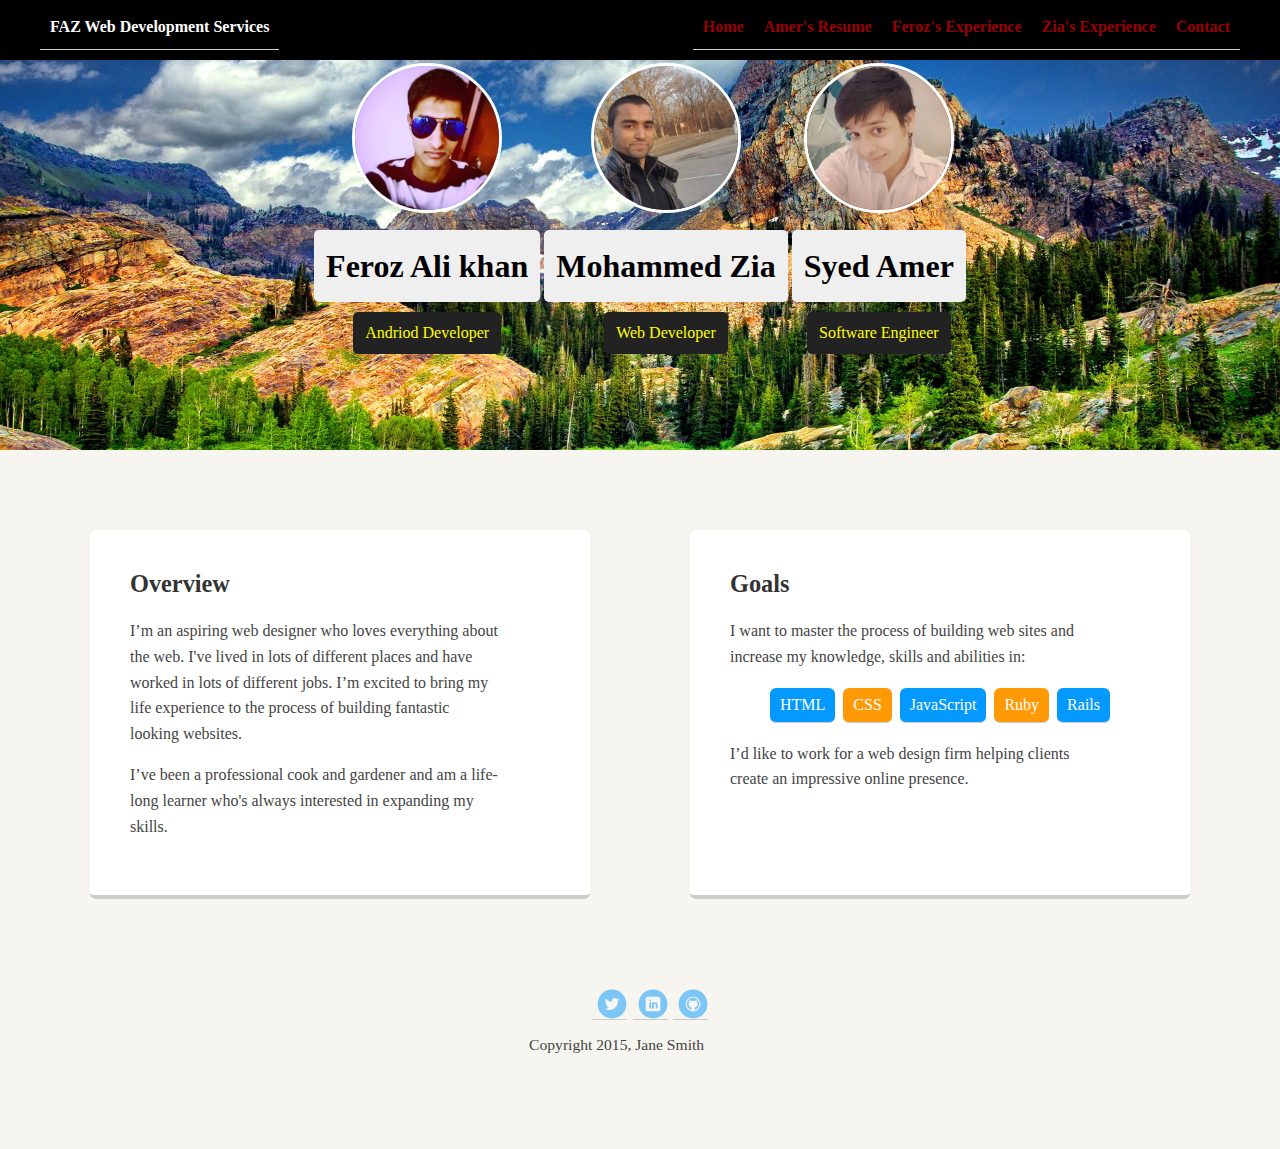
==== index.html @ 7b31d165 "u i" ====
<!doctype html>
<html lang="en">
<head>
  <meta charset="utf-8">
  <title>Amer's, Feroz's and Zia's Profile</title>
  <meta name="viewport" content="width=device-width, initial-scale=1.0">
  <link rel="stylesheet" href="styles.css">
  <link rel="stylesheet" href="resume.css">
    <link rel="stylesheet" href="resume2.css">

  </head>
  <body>

    <div class="main-nav">
        <ul class="nav">
          <li class="name">FAZ Web Development Services</li>
          <li><a href="#">Home</a></li>
          <li><a href="srt-resume.html">Amer's Resume</a></li>
          <li><a href="feroz.html">Feroz's Experience</a></li>
		  <li><a href="#">Zia's Experience</a></li>
          <li><a href="#">Contact</a></li>
        </ul>
    </div>
    <header>
	<TABLE align="center">
	<TR>
	  <TD>
	  <img src="images/feroz.jpg" alt="feroz profile image" class="profile-image">
      <h1 class="tag name">Feroz Ali khan</h1>
      <p class="tag location"> Andriod Developer</p>
	  </TD>
	  <TD>
	   <img src="images/1234.jpg" alt="zia profile image" class="profile-image">
      <h1 class="tag name">Mohammed Zia</h1>
      <p class="tag location"> Web Developer</p>
	  </TD>
	  <TD>
      <img src="images/amer.jpg" alt="Amer profile image" class="profile-image">
      <h1 class="tag name">Syed Amer</h1>
      <p class="tag location"> Software Engineer</p>
	  </TD>
	  </TR>
	 </TABLE>
    </header>
    <main class="flex">
      <div class="card">
        <h2>Overview</h2>
        <p>I’m an aspiring web designer who loves everything about the web. I've lived in lots of different places and have worked in lots of different jobs. I’m excited to bring my life experience to the process of building fantastic looking websites.</p>
        <p>I’ve been a professional cook and gardener and am a life-long learner who's always interested in expanding my skills.</p>
      </div> 

      <div class="card">
        <h2>Goals</h2>
        <p>I want to master the process of building web sites and increase my knowledge, skills and abilities in:</p>
        <ul class="skills">
          <li>HTML</li>
          <li>CSS</li>
          <li>JavaScript</li>
          <li>Ruby</li>
          <li>Rails</li>
        </ul>
        <p>I’d like to work for a web design firm helping clients create an impressive online presence.</p>
      </div> 

    </main>
    <footer>
      <ul>
        <li><a href="#" class="social twitter">Twitter</a></li>
        <li><a href="#" class="social linkedin">LinkedIn</a></li>
        <li><a href="#" class="social github">Github</a></li>
      </ul>
      <p class="copyright">Copyright 2015, Jane Smith</p>
    </footer>
  </body>
  </html>
---- styles.css ----
/* Global Layout Set-up */
* { 
  box-sizing: border-box;
}
  
body {
  margin: 0;
  padding: 0;
  text-align: center;
  font-family: 'Roboto', sans-serif;
  color: #222;
  background: #f7f5f0;
}
/* Link Styles */

a {
  text-decoration: none;
  color: #0499ff;
}
a:hover {
  color: #6633ff;
}

/* Section Styles */

.main-nav {
  width: 100%;
  background: black;
  min-height: 30px;
  padding: 10px;
  position: fixed;
  text-align: center;
}
.nav {
  display: flex;
  justify-content: space-around;
  font-weight: 700;
  list-style-type: none;
  margin: 0 auto;
  padding: 0;
}
.nav .name {
  display: none;
}
.nav li {
  padding: 5px 10px 10px 10px;
}
.nav a {
  transition: all .5s;
}
.nav a:hover {
  color: white
}

header {
  text-align: center;
  background: url('images/stlouis.jpg') no-repeat top center ;
  background-size: cover;
  overflow: hidden;
  padding-top: 10px;
  min-height: 10px;
  
}
header {
  line-height: 1.5;
}
header .profile-image {
  margin-top: 50px;
  width: 150px;
  height: 150px;
  border-radius: 50%;
  border: 3px solid white;
  transition: all .5s;
}
header .profile-image:hover {
  transform: scale(1.2) rotate(5deg);
}
.tag {
  background-color: #efefef;
  color: black;
  padding: 10px;
  border-radius: 5px;
  display: table;
  margin: 10px auto;
} 
.location {
  background-color: #222;
  color: yellow;
}
.card {
  margin: 30px;
  padding: 20px 40px 40px;
  max-width: 500px;
  text-align: left;
  background: #fff;
  border-bottom: 4px solid #ccc;
  border-radius: 6px;
}
.card:hover {
  border-color: #ff99ff;
}

ul.skills {
  padding: 0;
  text-align: center;
}

.skills li {
  border-radius: 6px;
  display: inline-block;
  background: #ff9904;
  color: white;
  padding: 5px 10px;
  margin: 2px;
}

.skills li:nth-child(odd) {
  background: #0399ff;
}

footer {
  width: 100%;
  min-height: 30px;
  padding: 20px 0 40px 20px;
}

footer .copyright {
  top: -8px;
  margin-right: 20px;
  font-size: .75em;
}

footer ul {
  list-style-type: none;
  margin: 0;
  padding: 0;
}

footer ul li {
  display: inline-block;
}

a.social {
  display: inline-block;
  text-indent: -9999px;
  margin-left: 5px;
  width: 30px;
  height: 30px;
  background-size: 30px 30px;
  opacity: .5;
  transition: all .25s;
}
a.twitter {
  background-image: url(images/twitter.svg);
}
a.linkedin {
  background-image: url(images/linkedin.svg);
}
a.github {
  background-image: url(images/github.svg);
}
a.social:hover {
  opacity: 1;
}
.clearfix {
  clear: both;
}

/* Styles for larger screens */
@media screen and (min-width: 720px) {
  
  .flex {
      display: flex;
      max-width: 1200px;
      justify-content: space-around;
      margin: 0 auto;
  }

  header {
    min-height: 450px;
  }

  .nav {
    max-width: 1200px;
  }

  .nav .name {
    display: block;
    margin-right: auto;
    color: white;
  }

  main {
    padding-top: 50px;
  }

  main p {
    line-height: 1.6em;
  }

  footer {
    font-size: 1.3em;
    max-width: 1200px;
    margin: 40px auto;
  }

}
---- resume.css ----
/*
---------------------------------------------------------------------------------
	STRIPPED DOWN RESUME TEMPLATE
    html resume

    v0.9: 5/28/09

    design and code by: thingsthatarebrown.com 
                        (matt brown)
---------------------------------------------------------------------------------
*/


.msg { padding: 10px; background: #222; position: relative; }
.msg h1 { color: #fff;  }
.msg a { margin-left: 20px; background: #408814; color: white; padding: 4px 8px; text-decoration: none; }
.msg a:hover { background: #266400; }

/* //-- yui-grids style overrides -- */
body { font-family: Georgia; color: #444; }
#inner { padding: 10px 80px; margin: 80px auto; background: #f5f5f5; border: solid #666; border-width: 8px 0 2px 0; }
.yui-gf { margin-bottom: 2em; padding-bottom: 2em; border-bottom: 1px solid #ccc; }

/* //-- header, body, footer -- */
#hd { margin: 2.5em 0 3em 0; padding-bottom: 1.5em; border-bottom: 1px solid #ccc }
#hd h2 { text-transform: uppercase; letter-spacing: 2px; }
#bd, #ft { margin-bottom: 2em; }

/* //-- footer -- */
#ft { padding: 1em 0 5em 0; font-size: 92%; border-top: 1px solid #ccc; text-align: center; }
#ft p { margin-bottom: 0; text-align: center;   }

/* //-- core typography and style -- */
#hd h1 { font-size: 48px; text-transform: uppercase; letter-spacing: 3px; }
h2 { font-size: 152% }
h3, h4 { font-size: 122%; }
h1, h2, h3, h4 { color: #333; }
p { font-size: 100%; line-height: 18px; padding-right: 3em; }
a { color: #990003 }
a:hover { text-decoration: none; }
strong { font-weight: bold; }
li { line-height: 24px; border-bottom: 1px solid #ccc; }
p.enlarge { font-size: 144%; padding-right: 6.5em; line-height: 24px; }
p.enlarge span { color: #000 }
.contact-info { margin-top: 7px; }
.first h2 { font-style: italic; }
.last { border-bottom: 0 }


/* //-- section styles -- */

a#pdf { display: block; float: left; background: #666; color: white; padding: 6px 50px 6px 12px; margin-bottom: 6px; text-decoration: none;  }
a#pdf:hover { background: #222; }

.job { position: relative; margin-bottom: 1em; padding-bottom: 1em; border-bottom: 1px solid #ccc; }
.job h4 { position: absolute; top: 0.35em; right: 0 }
.job p { margin: 0.75em 0 3em 0; }

.last { border: none; }
.skills-list {  }
.skills-list ul { margin: 0; }
.skills-list li { margin: 3px 0; padding: 3px 0; }
.skills-list li span { font-size: 152%; display: block; margin-bottom: -2px; padding: 0 }
.talent { width: 32%; float: left }
.talent h2 { margin-bottom: 6px; }

#srt-ttab { margin-bottom: 100px; text-align: center;  }
#srt-ttab img.last { margin-top: 20px }

/* --// override to force 1/8th width grids -- */
.yui-gf .yui-u{width:80.2%;}
.yui-gf div.first{width:12.3%;}
---- resume2.css ----
/*
---------------------------------------------------------------------------------
	STRIPPED DOWN RESUME TEMPLATE
    html resume

    v0.9: 5/28/09

    design and code by: thingsthatarebrown.com 
                        (matt brown)
---------------------------------------------------------------------------------
*/


.msg { padding: 10px; background: #222; position: relative; }
.msg h1 { color: #fff;  }
.msg a { margin-left: 20px; background: #408814; color: white; padding: 4px 8px; text-decoration: none; }
.msg a:hover { background: #266400; }

/* //-- yui-grids style overrides -- */
body { font-family: Georgia; color: #444; }
#inner { padding: 10px 80px; margin: 80px auto; background: #f5f5f5; border: solid #666; border-width: 8px 0 2px 0; }
.yui-gf { margin-bottom: 2em; padding-bottom: 2em; border-bottom: 1px solid #ccc; }

/* //-- header, body, footer -- */
#hd { margin: 2.5em 0 3em 0; padding-bottom: 1.5em; border-bottom: 1px solid #ccc }
#hd h2 { text-transform: uppercase; letter-spacing: 2px; }
#bd, #ft { margin-bottom: 2em; }

/* //-- footer -- */
#ft { padding: 1em 0 5em 0; font-size: 92%; border-top: 1px solid #ccc; text-align: center; }
#ft p { margin-bottom: 0; text-align: center;   }

/* //-- core typography and style -- */
#hd h1 { font-size: 48px; text-transform: uppercase; letter-spacing: 3px; }
h2 { font-size: 152% }
h3, h4 { font-size: 122%; }
h1, h2, h3, h4 { color: #333; }
p { font-size: 100%; line-height: 18px; padding-right: 3em; }
a { color: #990003 }
a:hover { text-decoration: none; }
strong { font-weight: bold; }
li { line-height: 24px; border-bottom: 1px solid #ccc; }
p.enlarge { font-size: 144%; padding-right: 6.5em; line-height: 24px; }
p.enlarge span { color: #000 }
.contact-info { margin-top: 7px; }
.first h2 { font-style: italic; }
.last { border-bottom: 0 }


/* //-- section styles -- */

a#pdf { display: block; float: left; background: #666; color: white; padding: 6px 50px 6px 12px; margin-bottom: 6px; text-decoration: none;  }
a#pdf:hover { background: #222; }

.job { position: relative; margin-bottom: 1em; padding-bottom: 1em; border-bottom: 1px solid #ccc; }
.job h4 { position: absolute; top: 0.35em; right: 0 }
.job p { margin: 0.75em 0 3em 0; }

.last { border: none; }
.skills-list {  }
.skills-list ul { margin: 0; }
.skills-list li { margin: 3px 0; padding: 3px 0; }
.skills-list li span { font-size: 152%; display: block; margin-bottom: -2px; padding: 0 }
.talent { width: 32%; float: left }
.talent h2 { margin-bottom: 6px; }

#srt-ttab { margin-bottom: 100px; text-align: center;  }
#srt-ttab img.last { margin-top: 20px }

/* --// override to force 1/8th width grids -- */
.yui-gf .yui-u{width:80.2%;}
.yui-gf div.first{width:12.3%;}
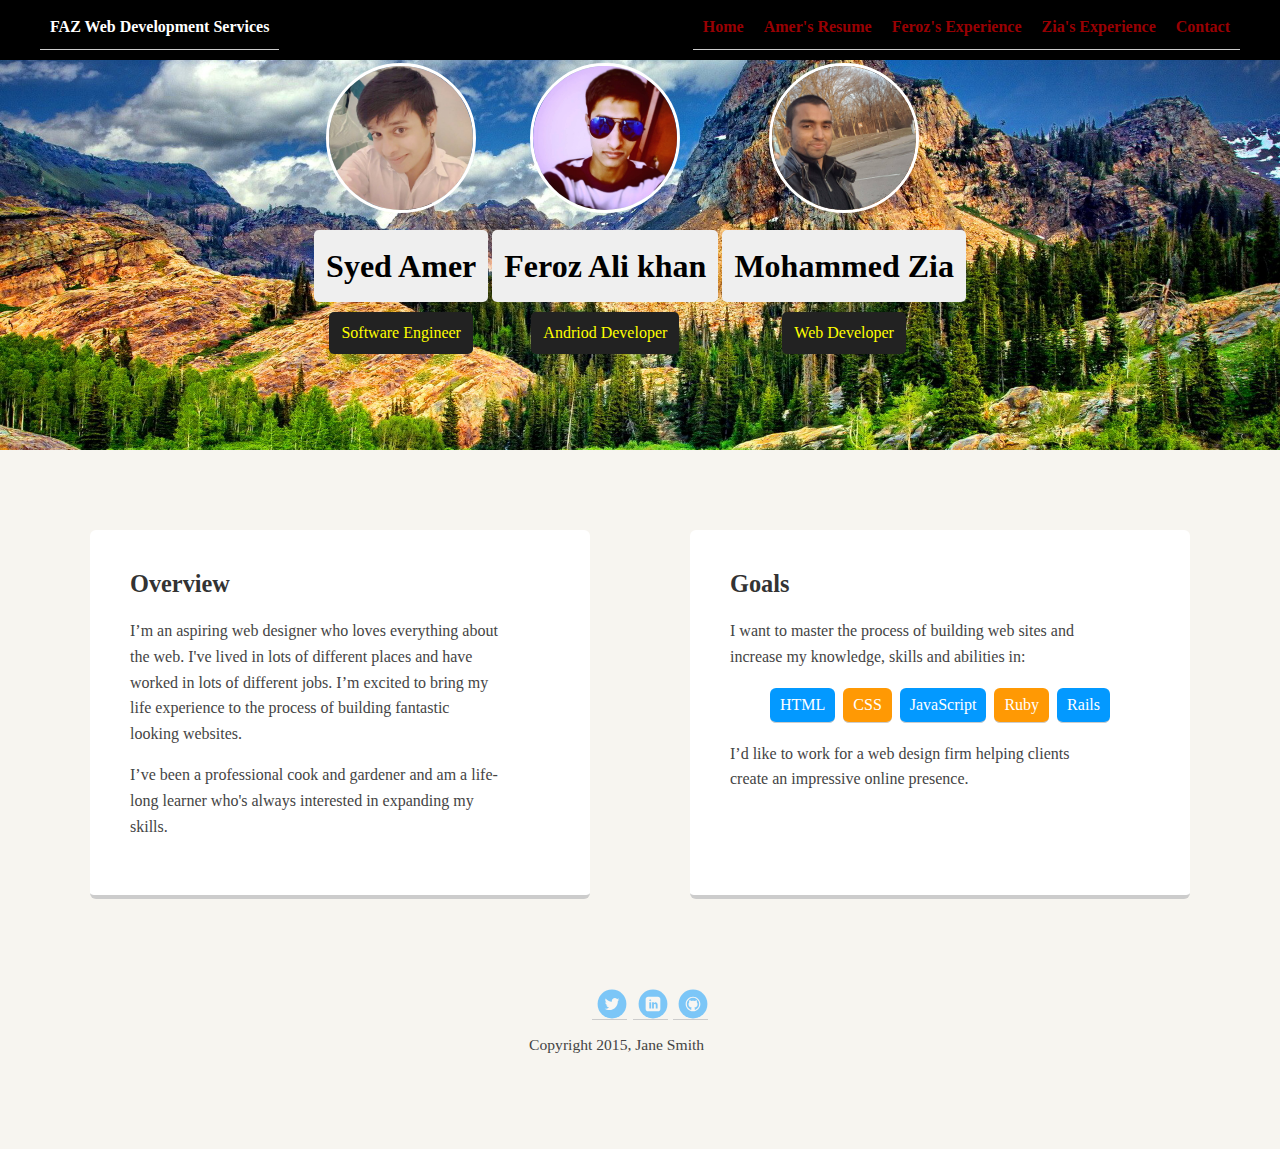
==== commit a4ad13be: "updated index" ====
--- a/index.html
+++ b/index.html
@@ -25,22 +25,22 @@
 	<TABLE align="center">
 	<TR>
 	  <TD>
-	  <img src="images/feroz.jpg" alt="feroz profile image" class="profile-image">
-      <h1 class="tag name">Feroz Ali khan</h1>
-      <p class="tag location"> Andriod Developer</p>
+       <img src="images/amer.jpg" alt="Amer profile image" class="profile-image">
+       <h1 class="tag name">Syed Amer</h1>
+       <p class="tag location"> Software Engineer</p>
+	  </TD>
+	  <TD>
+	   <img src="images/feroz.jpg" alt="feroz profile image" class="profile-image">
+       <h1 class="tag name">Feroz Ali khan</h1>
+       <p class="tag location"> Andriod Developer</p>
 	  </TD>
 	  <TD>
 	   <img src="images/1234.jpg" alt="zia profile image" class="profile-image">
-      <h1 class="tag name">Mohammed Zia</h1>
-      <p class="tag location"> Web Developer</p>
+       <h1 class="tag name">Mohammed Zia</h1>
+       <p class="tag location"> Web Developer</p>
 	  </TD>
-	  <TD>
-      <img src="images/amer.jpg" alt="Amer profile image" class="profile-image">
-      <h1 class="tag name">Syed Amer</h1>
-      <p class="tag location"> Software Engineer</p>
-	  </TD>
-	  </TR>
-	 </TABLE>
+	</TR>
+	</TABLE>
     </header>
     <main class="flex">
       <div class="card">
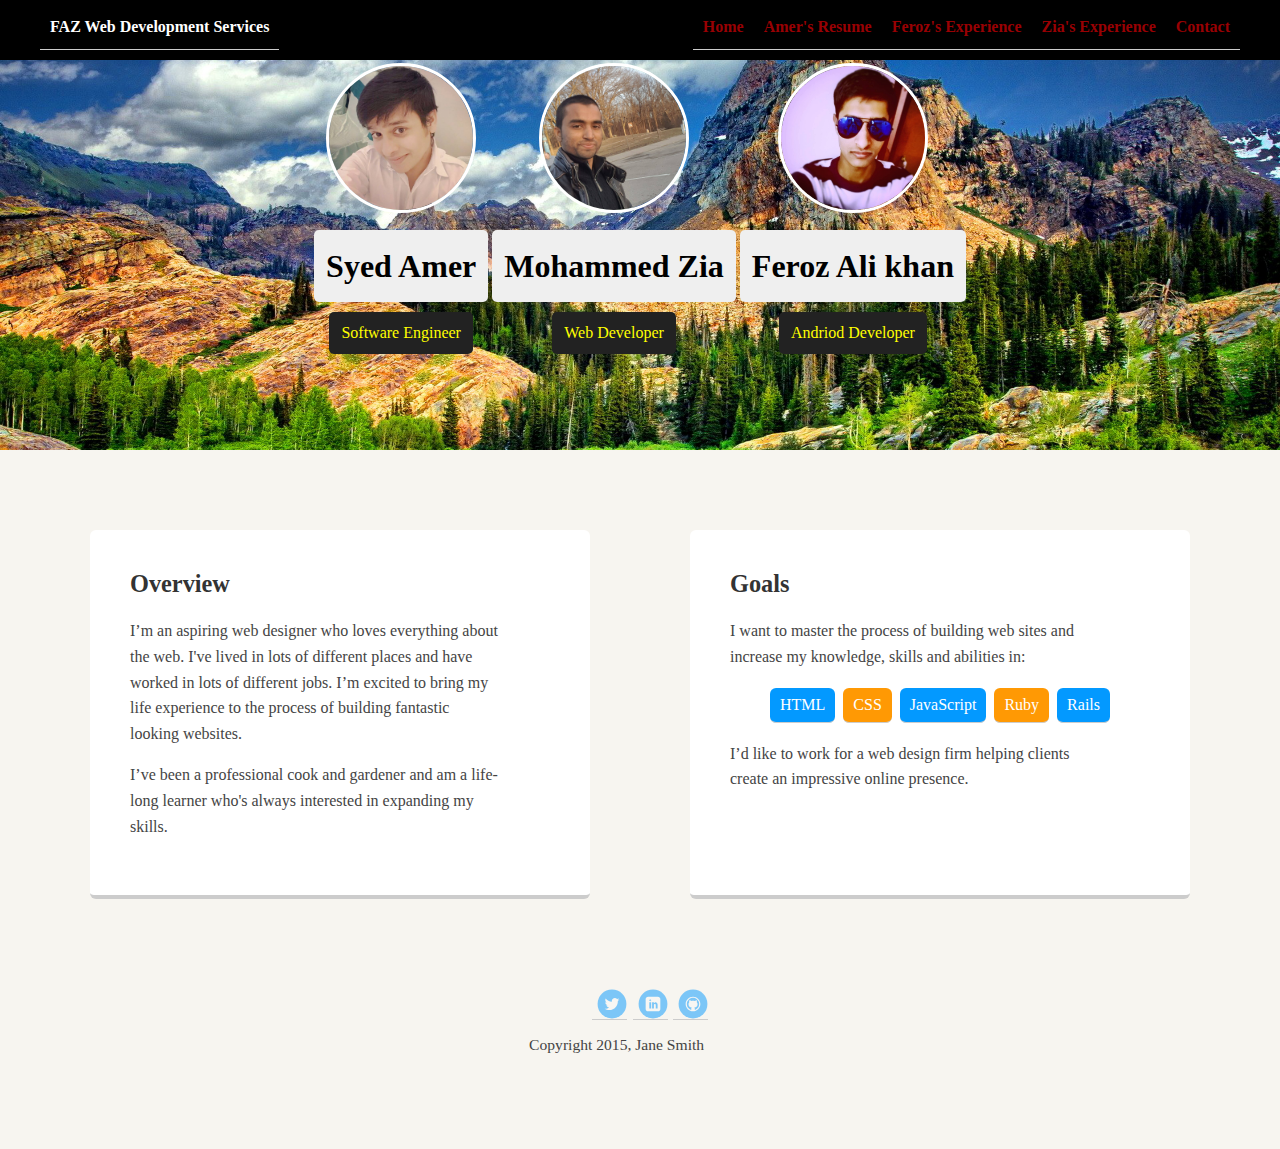
==== commit 70cc7f3a: "update" ====
--- a/index.html
+++ b/index.html
@@ -30,14 +30,14 @@
        <p class="tag location"> Software Engineer</p>
 	  </TD>
 	  <TD>
+	   <img src="images/1234.jpg" alt="zia profile image" class="profile-image">
+       <h1 class="tag name">Mohammed Zia</h1>
+       <p class="tag location"> Web Developer</p>
+	  </TD>
+	  <TD>
 	   <img src="images/feroz.jpg" alt="feroz profile image" class="profile-image">
        <h1 class="tag name">Feroz Ali khan</h1>
        <p class="tag location"> Andriod Developer</p>
-	  </TD>
-	  <TD>
-	   <img src="images/1234.jpg" alt="zia profile image" class="profile-image">
-       <h1 class="tag name">Mohammed Zia</h1>
-       <p class="tag location"> Web Developer</p>
 	  </TD>
 	</TR>
 	</TABLE>
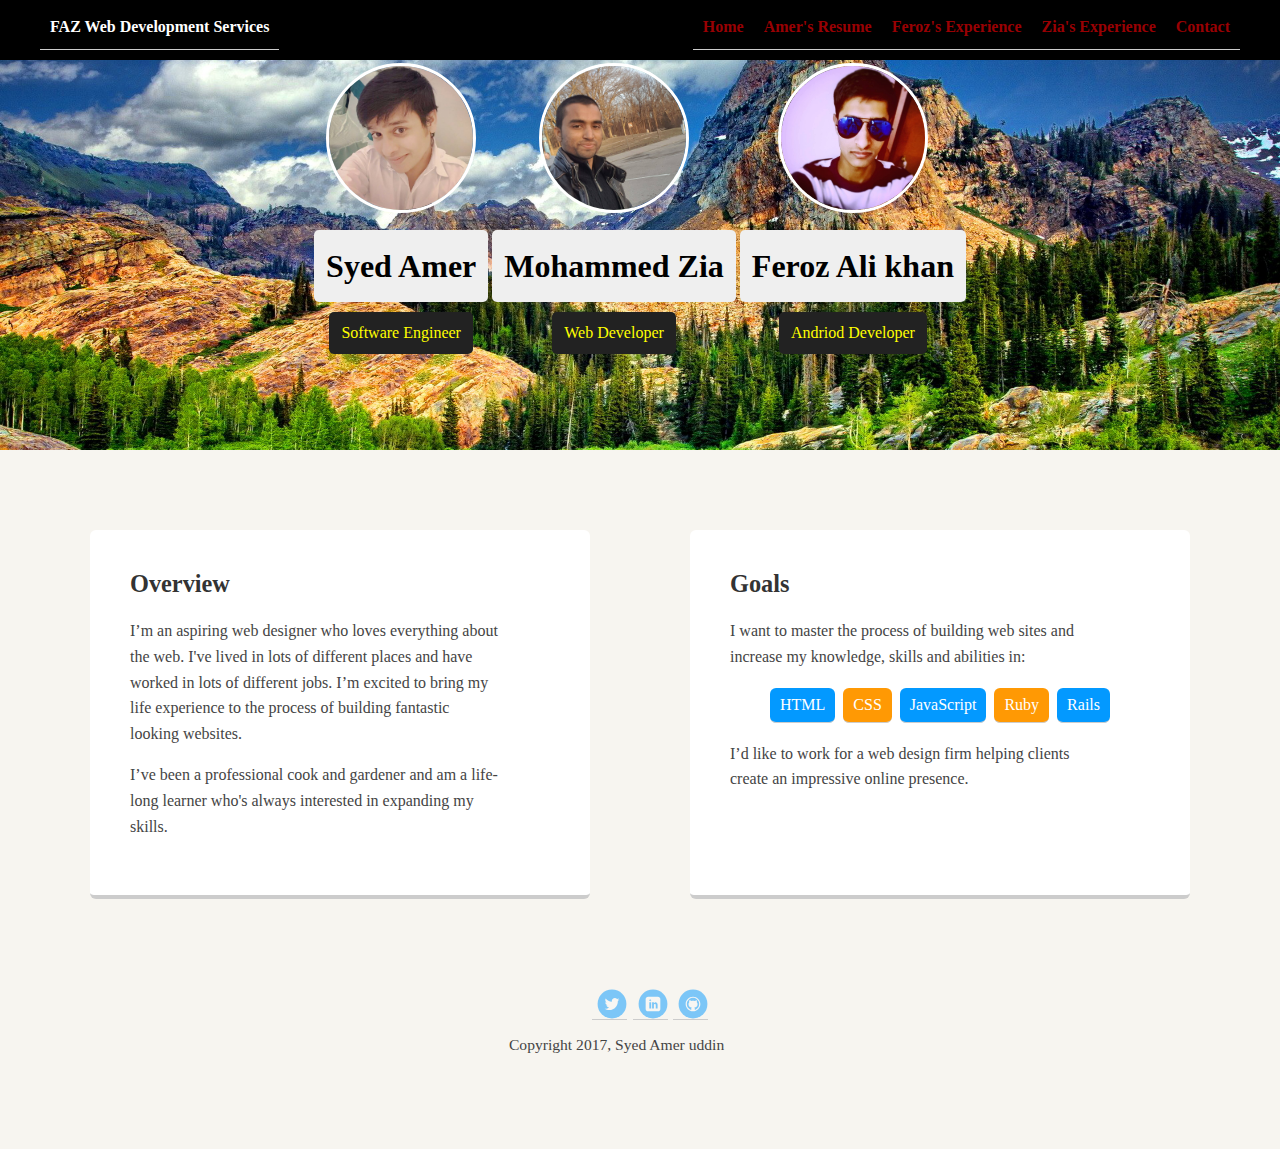
==== commit b06b6b56: "update copyright" ====
--- a/index.html
+++ b/index.html
@@ -69,7 +69,7 @@
         <li><a href="#" class="social linkedin">LinkedIn</a></li>
         <li><a href="#" class="social github">Github</a></li>
       </ul>
-      <p class="copyright">Copyright 2015, Jane Smith</p>
+      <p class="copyright">Copyright 2017, Syed Amer uddin</p>
     </footer>
   </body>
   </html>
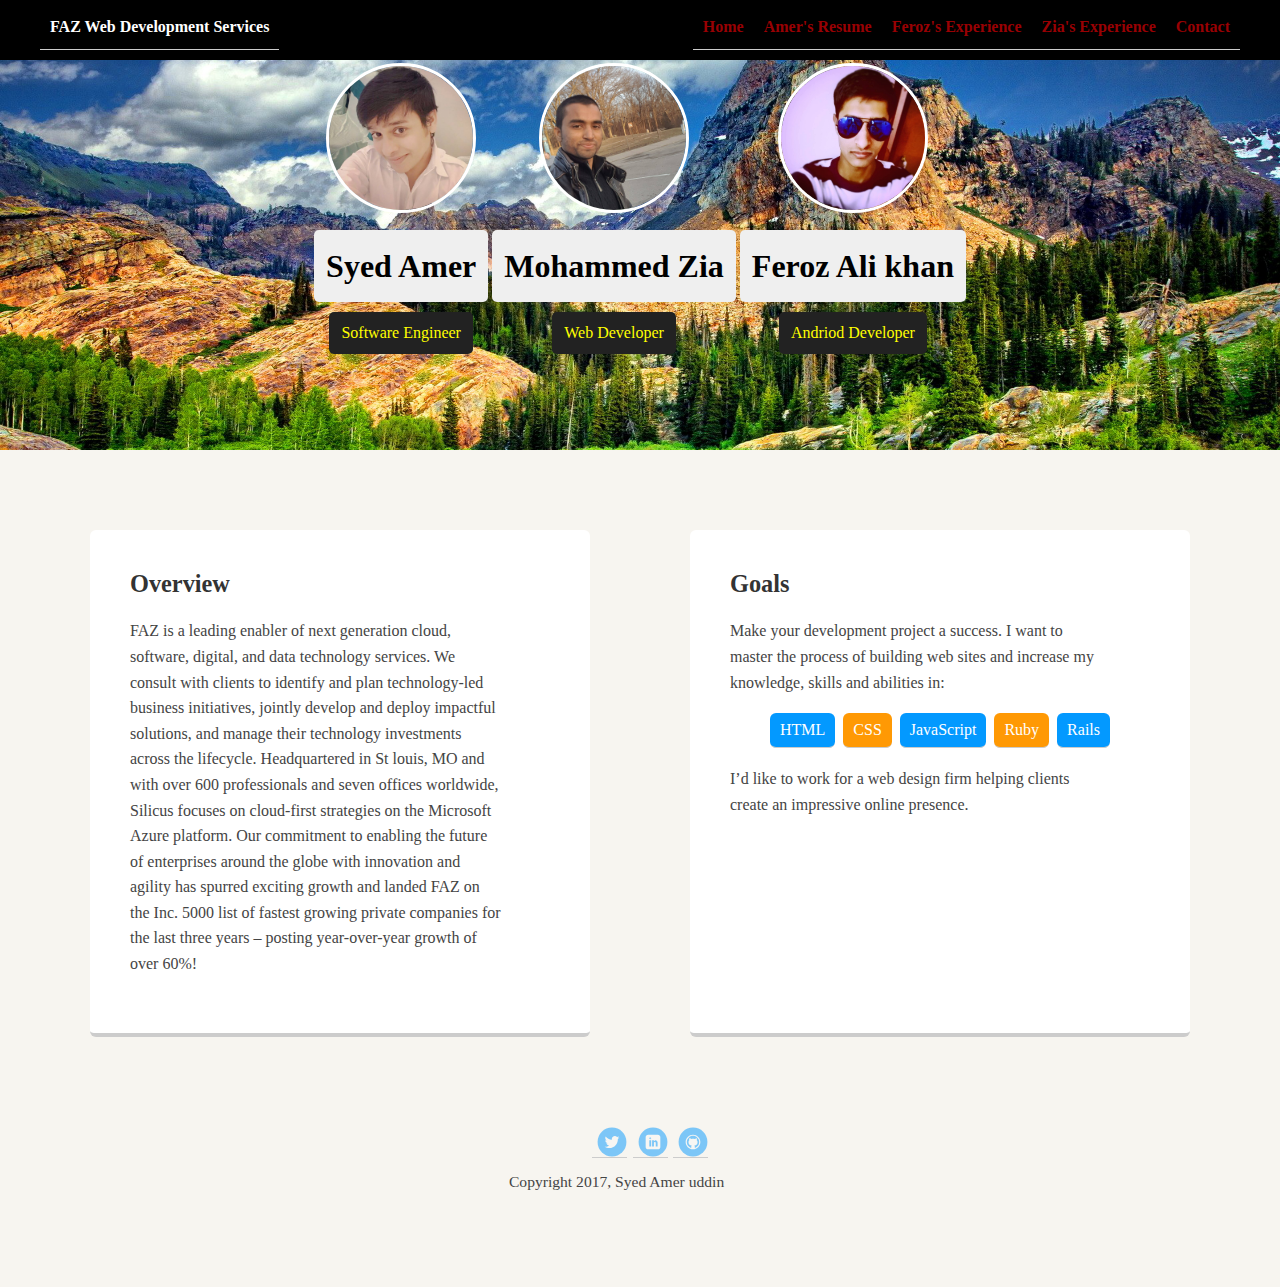
==== commit 1550af94: "update index" ====
--- a/index.html
+++ b/index.html
@@ -45,13 +45,15 @@
     <main class="flex">
       <div class="card">
         <h2>Overview</h2>
-        <p>I’m an aspiring web designer who loves everything about the web. I've lived in lots of different places and have worked in lots of different jobs. I’m excited to bring my life experience to the process of building fantastic looking websites.</p>
-        <p>I’ve been a professional cook and gardener and am a life-long learner who's always interested in expanding my skills.</p>
+        <p>FAZ is a leading enabler of next generation cloud, software, digital, and data technology services. We consult with clients to identify and plan technology-led business initiatives, jointly develop and deploy impactful solutions, and manage their technology investments across the lifecycle.
+        Headquartered in St louis, MO and with over 600 professionals and seven offices worldwide, Silicus focuses on cloud-first strategies on the Microsoft Azure platform.
+        Our commitment to enabling the future of enterprises around the globe with innovation and agility has spurred exciting growth and landed FAZ on the Inc. 5000 list of fastest growing private companies for the last three years – posting year-over-year growth of over 60%!</p>
       </div> 
 
       <div class="card">
         <h2>Goals</h2>
-        <p>I want to master the process of building web sites and increase my knowledge, skills and abilities in:</p>
+        <p>Make your development project a success.
+		   I want to master the process of building web sites and increase my knowledge, skills and abilities in:</p>
         <ul class="skills">
           <li>HTML</li>
           <li>CSS</li>
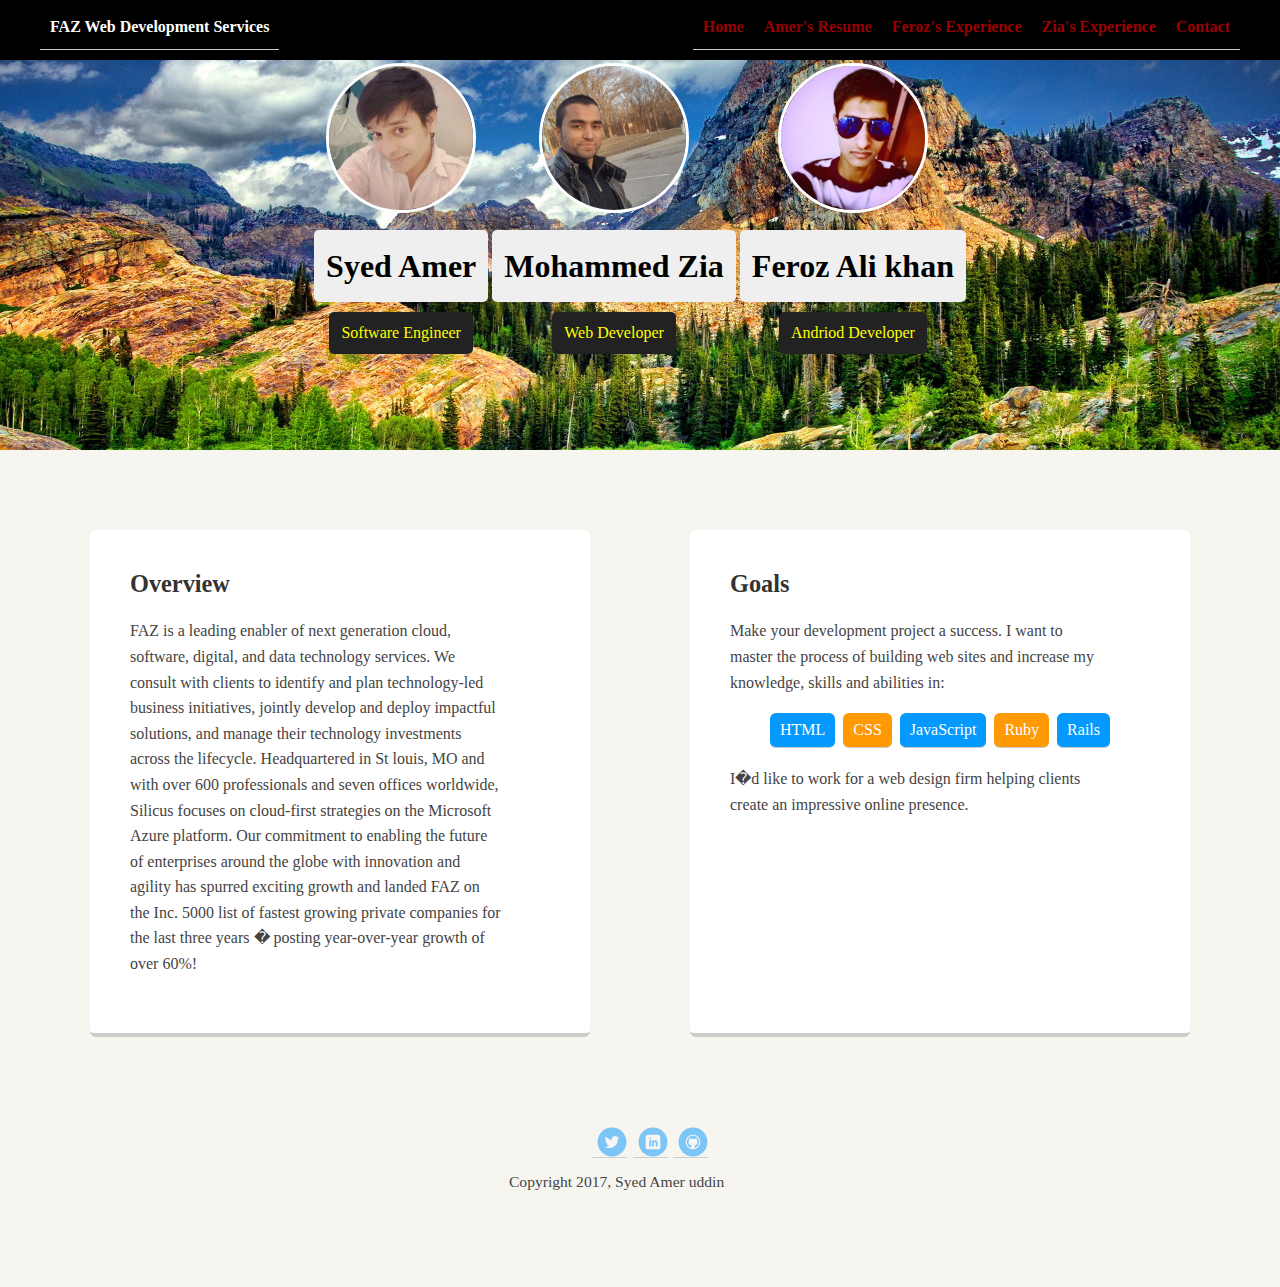
==== commit 3ffab0a3: "changed index file" ====
--- a/index.html
+++ b/index.html
@@ -17,7 +17,7 @@
           <li><a href="#">Home</a></li>
           <li><a href="srt-resume.html">Amer's Resume</a></li>
           <li><a href="feroz.html">Feroz's Experience</a></li>
-		  <li><a href="#">Zia's Experience</a></li>
+		  <li><a href="zia.html">Zia's Experience</a></li>
           <li><a href="#">Contact</a></li>
         </ul>
     </div>
@@ -45,9 +45,8 @@
     <main class="flex">
       <div class="card">
         <h2>Overview</h2>
-        <p>FAZ is a leading enabler of next generation cloud, software, digital, and data technology services. We consult with clients to identify and plan technology-led business initiatives, jointly develop and deploy impactful solutions, and manage their technology investments across the lifecycle.
-        Headquartered in St louis, MO and with over 600 professionals and seven offices worldwide, Silicus focuses on cloud-first strategies on the Microsoft Azure platform.
-        Our commitment to enabling the future of enterprises around the globe with innovation and agility has spurred exciting growth and landed FAZ on the Inc. 5000 list of fastest growing private companies for the last three years – posting year-over-year growth of over 60%!</p>
+        <p>FAZ is a leading enabler of next generation cloud, software, digital, and data technology services. We consult with clients to identify and plan technology-led business initiatives, jointly develop and deploy impactful solutions, and manage their technology investments across the lifecycle. Headquartered in St louis, MO and with over 600 professionals and seven offices worldwide, Silicus focuses on cloud-first strategies on the Microsoft Azure platform.
+        Our commitment to enabling the future of enterprises around the globe with innovation and agility has spurred exciting growth and landed FAZ on the Inc. 5000 list of fastest growing private companies for the last three years � posting year-over-year growth of over 60%!</p>
       </div> 
 
       <div class="card">
@@ -61,7 +60,7 @@
           <li>Ruby</li>
           <li>Rails</li>
         </ul>
-        <p>I’d like to work for a web design firm helping clients create an impressive online presence.</p>
+        <p>I�d like to work for a web design firm helping clients create an impressive online presence.</p>
       </div> 
 
     </main>
@@ -74,4 +73,4 @@
       <p class="copyright">Copyright 2017, Syed Amer uddin</p>
     </footer>
   </body>
-  </html>
+  </html>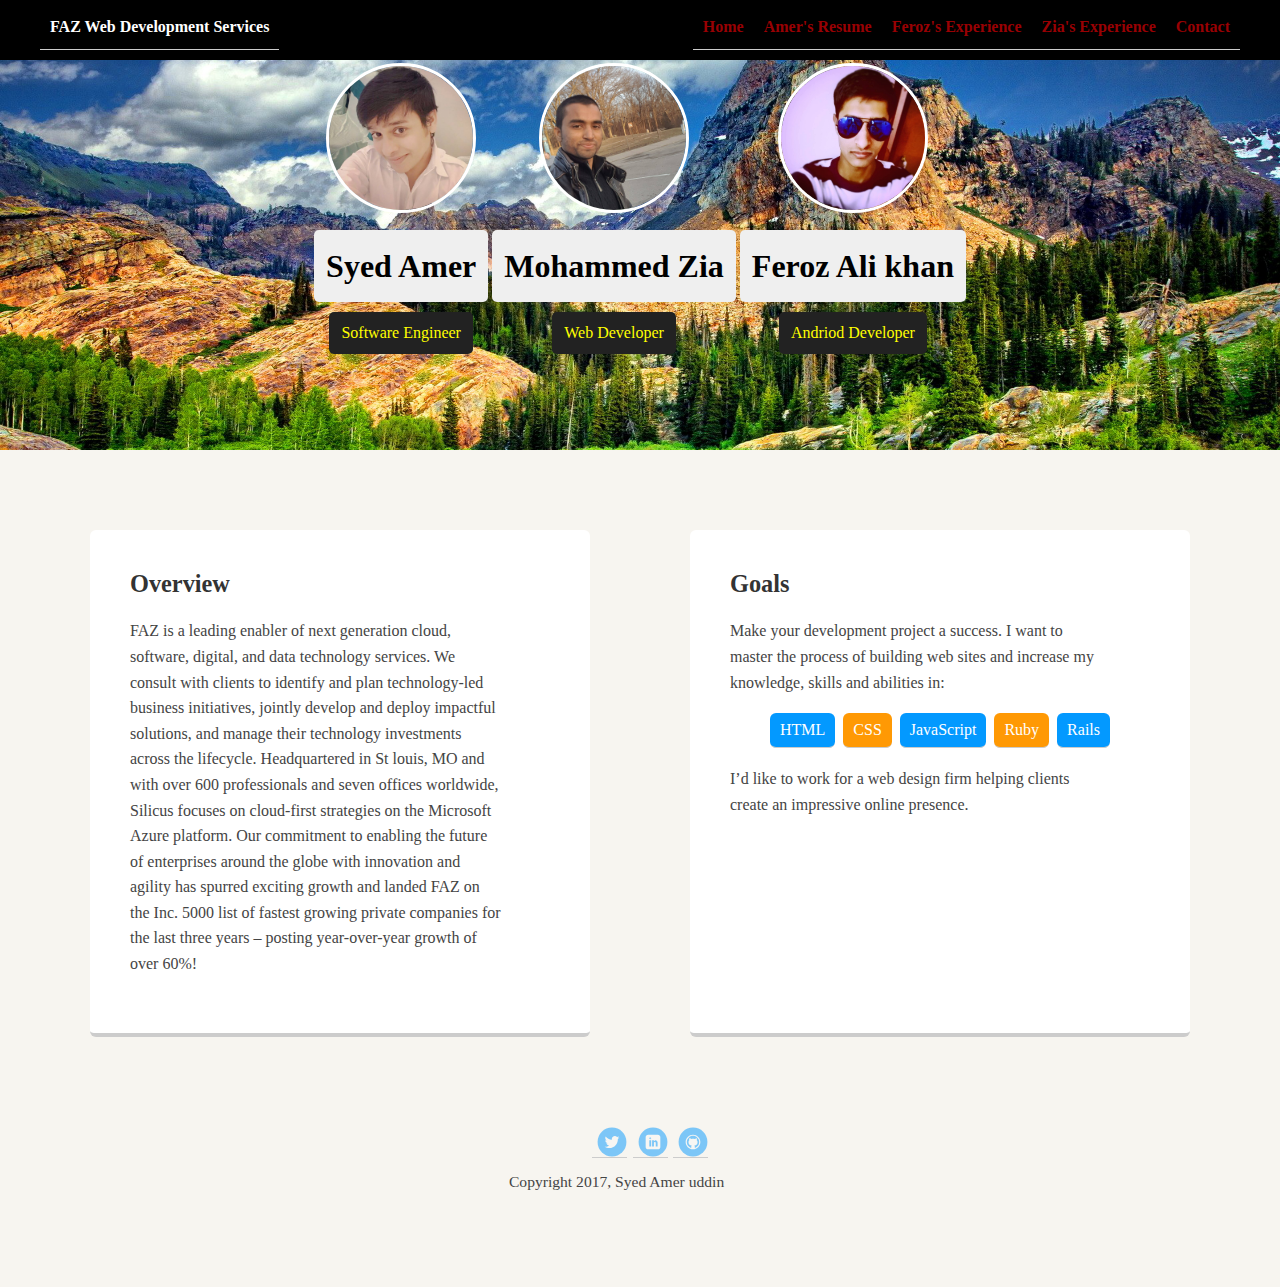
==== commit d553269b: "Update index.html" ====
--- a/index.html
+++ b/index.html
@@ -46,7 +46,7 @@
       <div class="card">
         <h2>Overview</h2>
         <p>FAZ is a leading enabler of next generation cloud, software, digital, and data technology services. We consult with clients to identify and plan technology-led business initiatives, jointly develop and deploy impactful solutions, and manage their technology investments across the lifecycle. Headquartered in St louis, MO and with over 600 professionals and seven offices worldwide, Silicus focuses on cloud-first strategies on the Microsoft Azure platform.
-        Our commitment to enabling the future of enterprises around the globe with innovation and agility has spurred exciting growth and landed FAZ on the Inc. 5000 list of fastest growing private companies for the last three years � posting year-over-year growth of over 60%!</p>
+        Our commitment to enabling the future of enterprises around the globe with innovation and agility has spurred exciting growth and landed FAZ on the Inc. 5000 list of fastest growing private companies for the last three years – posting year-over-year growth of over 60%!</p>
       </div> 
 
       <div class="card">
@@ -60,7 +60,7 @@
           <li>Ruby</li>
           <li>Rails</li>
         </ul>
-        <p>I�d like to work for a web design firm helping clients create an impressive online presence.</p>
+        <p>I’d like to work for a web design firm helping clients create an impressive online presence.</p>
       </div> 
 
     </main>
@@ -73,4 +73,4 @@
       <p class="copyright">Copyright 2017, Syed Amer uddin</p>
     </footer>
   </body>
-  </html>+  </html>
